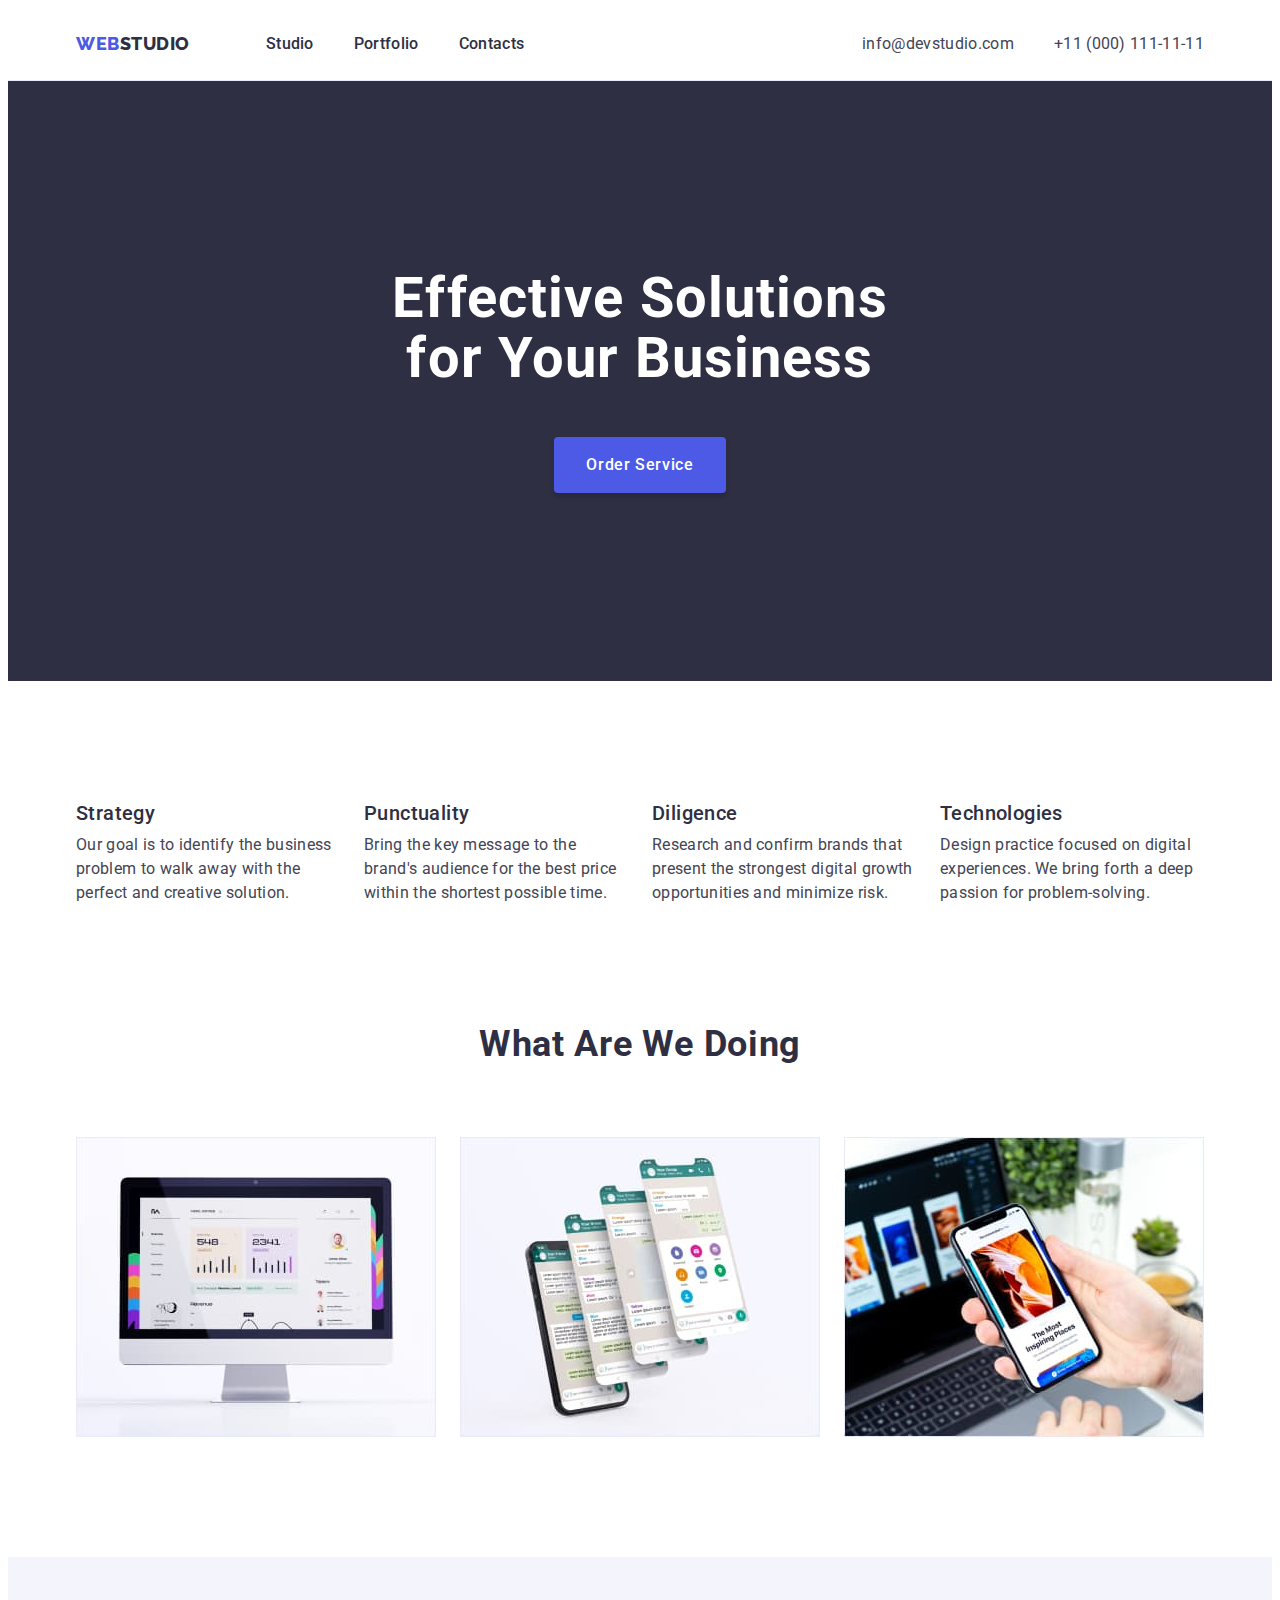
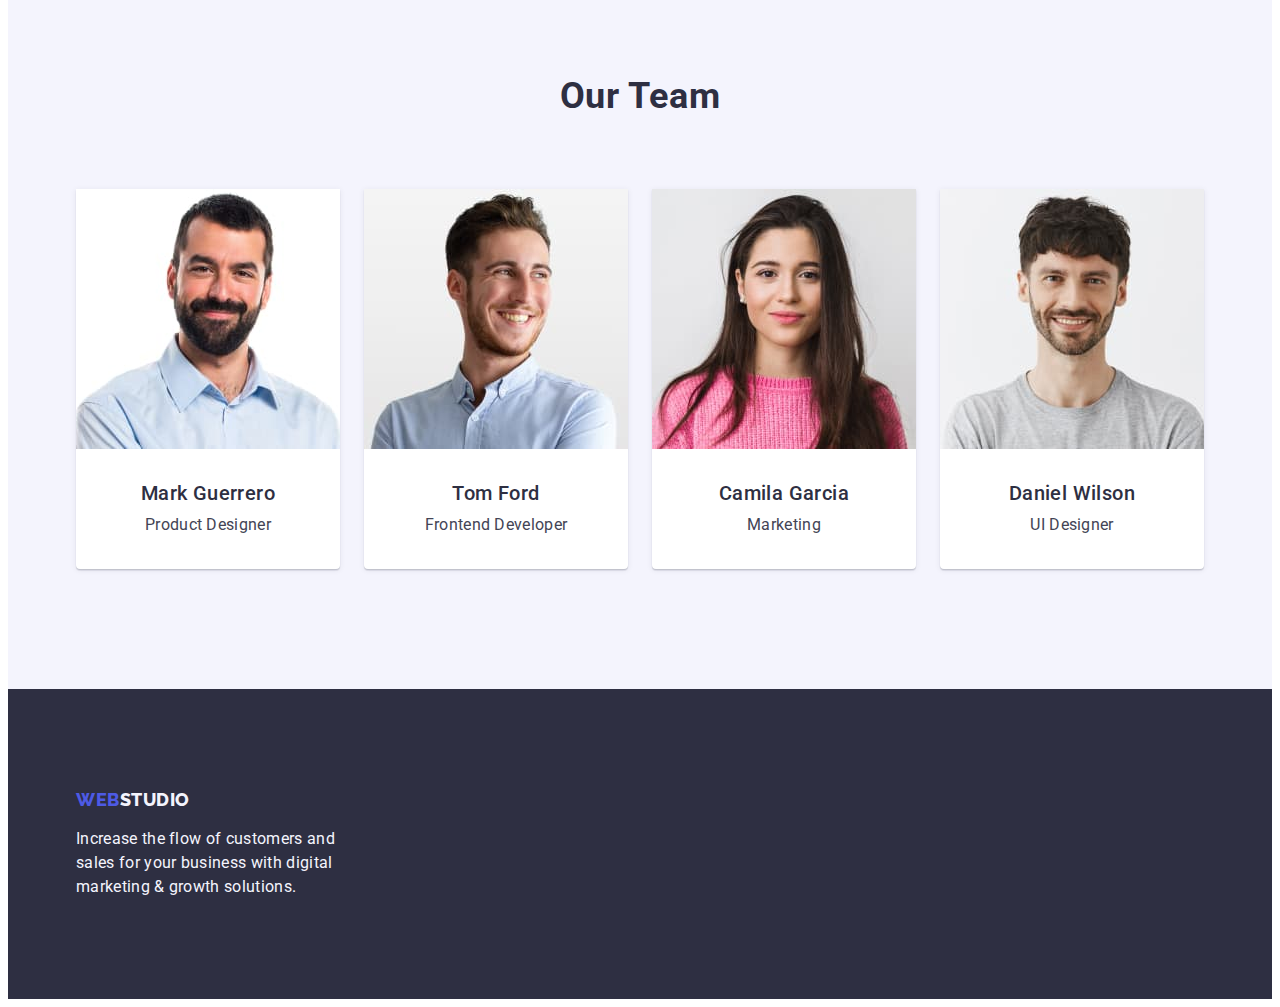
==== index.html @ bd39e2be "hw-03" ====
<!DOCTYPE html>
<html lang="en">
  <head>
    <meta charset="UTF-8" />
    <meta
      http-equiv="X-UA-Compatible"
      content="IE=edge"
    />
    <meta
      name="viewport"
      content="width=device-width, initial-scale=1.0"
    />

    <link
      rel="preconnect"
      href="https://fonts.googleapis.com"
    />
    <link
      rel="preconnect"
      href="https://fonts.gstatic.com"
      crossorigin
    />
    <link
      rel="stylesheet"
      href="https://cdnjs.cloudflare.com/ajax/libs/modern-normalize/1.1.0/modern-normalize.min.css"
      integrity="sha512-wpPYUAdjBVSE4KJnH1VR1HeZfpl1ub8YT/NKx4PuQ5NmX2tKuGu6U/JRp5y+Y8XG2tV+wKQpNHVUX03MfMFn9Q=="
      crossorigin="anonymous"
      referrerpolicy="no-referrer"
    />
    <link
      href="https://fonts.googleapis.com/css2?family=Raleway:wght@800&family=Roboto:wght@400;500;700;900&display=swap"
      rel="stylesheet"
    />
    <link
      rel="stylesheet"
      href="./css/styles.css"
    />
    <title>Document</title>
  </head>
  <body>
    <header class="header">
      <div class="container header-container">
        <nav class="header-nav">
          <a
            href="./index.html"
            class="logo-link link"
            >web<span class="logo-top">Studio</span></a
          >
          <ul class="header-list list">
            <li class="header-item">
              <a
                href="./index.html"
                class="header-link link"
                >Studio</a
              >
            </li>
            <li class="header-item">
              <a
                href="./portfolio.html"
                class="header-link link"
                >Portfolio</a
              >
            </li>
            <li class="header-item">
              <a
                href=""
                class="header-link link"
                >Contacts</a
              >
            </li>
          </ul>
        </nav>
        <address class="header-address">
          <ul class="address-list list">
            <li class="header-item">
              <a
                href="mailto:info@devstudio.com"
                class="header-adr link"
              >
                info@devstudio.com</a
              >
            </li>
            <li class="header-item">
              <a
                href="tel:+110001111111"
                class="header-adr link"
                >+11 (000) 111-11-11
              </a>
            </li>
          </ul>
        </address>
      </div>
    </header>
    <main>
      <section class="hero">
        <div class="container">
          <h1 class="hero-title">Effective Solutions for Your Business</h1>
          <button
            type="button"
            class="hero-btn"
          >
            Order Service
          </button>
        </div>
      </section>

      <section class="advantage section">
        <div class="container">
          <h2
            hidden
            class="advantage-title"
          >
            Advantages of the company
          </h2>
          <ul class="advantage-list list">
            <li class="advantage-item">
              <h3 class="advantage-title">Strategy</h3>
              <p class="advantage-text">
                Our goal is to identify the business problem to walk away with
                the perfect and creative solution.
              </p>
            </li>
            <li class="advantage-item">
              <h3 class="advantage-title">Punctuality</h3>
              <p class="advantage-text">
                Bring the key message to the brand's audience for the best price
                within the shortest possible time.
              </p>
            </li>
            <li class="advantage-item">
              <h3 class="advantage-title">Diligence</h3>
              <p class="advantage-text">
                Research and confirm brands that present the strongest digital
                growth opportunities and minimize risk.
              </p>
            </li>
            <li class="advantage-item">
              <h3 class="advantage-title">Technologies</h3>
              <p class="advantage-text">
                Design practice focused on digital experiences. We bring forth a
                deep passion for problem-solving.
              </p>
            </li>
          </ul>
        </div>
      </section>

      <section class="activity section">
        <div class="container">
          <h2 class="activity-title">What are we doing</h2>
          <ul class="activity-list list">
            <li class="activity-item">
              <img
                src="./images/grey_mac.jpg"
                alt="Computer program"
                width="360"
              />
            </li>
            <li class="activity-item">
              <img
                class="advantage-link"
                src="./images/smartphones.jpg"
                alt="Correspondence with developers on the phone"
                width="360"
              />
            </li>
            <li class="activity-item">
              <img
                src="./images/app.jpg"
                alt="Smartphone app"
                width="360"
              />
            </li>
          </ul>
        </div>
      </section>

      <section class="team section">
        <div class="container">
          <h2 class="team-title">Our Team</h2>
          <ul class="team-list list">
            <li class="team-item">
              <img
                src="./images/mark_photo.jpg"
                alt="Mark Guerrero "
                width="264"
              />
              <div class="team-text">
                <h3 class="member">Mark Guerrero</h3>
                <p class="position">Product Designer</p>
              </div>
            </li>
            <li class="team-item">
              <img
                src="./images/tom_photo.jpg"
                alt="Tom Ford "
                width="264"
              />
              <div class="team-text">
                <h3 class="member">Tom Ford</h3>
                <p class="position">Frontend Developer</p>
              </div>
            </li>
            <li class="team-item">
              <img
                src="./images/camila_photo.jpg"
                alt="Camila Garcia "
                width="264"
              />
              <div class="team-text">
                <h3 class="member">Camila Garcia</h3>
                <p class="position">Marketing</p>
              </div>
            </li>
            <li class="team-item">
              <img
                src="./images/daniel_photo.jpg"
                alt="Daniel Wilson "
                width="264"
              />
              <div class="team-text">
                <h3 class="member">Daniel Wilson</h3>
                <p class="position">UI Designer</p>
              </div>
            </li>
          </ul>
        </div>
      </section>
    </main>
    <footer class="footer">
      <div class="container">
        <a
          href="./index.html"
          class="footer-logo link"
          >web<span class="logo-down">Studio</span></a
        >
        <p class="footer-text">
          Increase the flow of customers and sales for your business with
          digital marketing & growth solutions.
        </p>
      </div>
    </footer>
  </body>
</html>
---- css/styles.css ----
html {
  box-sizing: border-box;
}
*,
*::before,
*::after {
  box-sizing: inherit;
}
h1,
h2,
h3,
h4,
h5,
h6,
p,
ul,
li {
  margin: 0;
  padding: 0;
}
img {
  display: block;
  max-width: 100%;
  height: auto;
}
:root {
  --primary-brand: #4d5ae5;
  --pressed-state: #404bbf;
  --dark: #2e2f42;
  --success: #31d0aa;
  --hero-background: rgba(46, 47, 66, 0.7);
  --text: #434455;
  --subtle-text: #8e8f99;
  --accent: #e7e9fc;
  --light: #f4f4fd;
  --modal-overlay: rgba(46, 47, 66, 0.4);
  --white-background: #ffffff;
  --modal-background: #fcfcfc;
}
body {
  color: var(--text);
  font-family: "Roboto", sans-serif;
  background: var(--white-background);
}
.container {
  width: 1158px;
  margin: 0 auto;
  padding-left: 15px;
  padding-right: 15px;
}
.section {
  padding-top: 120px;
  padding-bottom: 120px;
}
.list {
  list-style: none;
}
.link {
  text-decoration: none;
}
.header {
  border-bottom: 1px solid #e7e9fc;
}
.header-container {
  display: flex;
  align-items: center;
  justify-content: space-between;
}
.header-nav {
  display: flex;
  align-items: center;
}
.header-list {
  display: flex;
  gap: 40px;
}
.header-item {
}

.logo-top {
  color: var(--dark);
}
.logo-link {
  font-family: "Raleway", sans-serif;
  font-style: normal;
  font-weight: 800;
  font-size: 18px;
  line-height: 1.17;
  /* identical to box height, or 117% */

  display: flex;
  align-items: center;
  letter-spacing: 0.03em;
  text-transform: uppercase;

  /* NAVY BLUE */

  color: var(--primary-brand);
  margin-right: 76px;
  padding-top: 24px;
  padding-bottom: 24px;
}
.header-link {
  display: block;
  font-weight: 500;
  font-size: 16px;
  line-height: 1.5;
  /* identical to box height, or 150% */

  letter-spacing: 0.02em;

  /* NAVY BLUE */

  color: var(--dark);
  padding-top: 24px;
  padding-bottom: 24px;
}
.header-link:hover {
  color: var(--pressed-state);
}
.header-link:focus {
  color: var(--pressed-state);
}
.header-address {
  font-style: normal;
}
.header-adr {
  display: block;
  font-style: normal;
  font-weight: 400;
  font-size: 16px;
  line-height: 1.5;
  /* identical to box height, or 150% */

  letter-spacing: 0.02em;

  /* SLATE */

  color: var(--text);
  padding-top: 24px;
  padding-bottom: 24px;
}
.header-adr:focus {
  color: var(--pressed-state);
}
.header-adr:hover {
  color: var(--pressed-state);
}
.address-list {
  display: flex;
  gap: 40px;
}
.header-mail {
  font-style: normal;
  font-weight: 400;
  font-size: 16px;
  line-height: 1.5;
  /* identical to box height, or 150% */

  letter-spacing: 0.02em;

  /* SLATE */

  color: var(--text);
}
.header-num {
  font-style: normal;
  font-weight: 400;
  font-size: 16px;
  line-height: 1.5;
  /* identical to box height, or 150% */

  letter-spacing: 0.02em;

  /* SLATE */

  color: var(--text);
}
.footer {
  background: var(--dark);
  padding-top: 100px;
  padding-bottom: 100px;
}
.footer-logo {
  font-family: "Raleway", sans-serif;
  font-style: normal;
  font-weight: 800;
  font-size: 18px;
  line-height: 1.17;
  /* identical to box height, or 117% */

  letter-spacing: 0.03em;
  text-transform: uppercase;

  color: var(--primary-brand);
}
.logo-down {
  color: var(--light);
}
.footer-text {
  font-weight: 400;
  font-size: 16px;
  line-height: 1.5;
  /* or 150% */

  letter-spacing: 0.02em;

  /* CLOUD */

  color: var(--light);
  max-width: 264px;
  margin-top: 17.5px;
}
.hero {
  background: var(--dark);
  padding-top: 188px;
  padding-bottom: 188px;
}
.hero-title {
  font-weight: 700;
  font-size: 56px;
  line-height: 1.07;
  /* or 107% */

  text-align: center;
  letter-spacing: 0.02em;

  /* WHITE */

  color: var(--white-background);
  max-width: 496px;
  margin: 0 auto;
  margin-bottom: 48px;

}
.hero-btn {
  font-family: "Roboto", sans-serif;
  font-weight: 500;
  font-size: 16px;
  line-height: 1.5;
  /* identical to box height, or 150% */

  display: flex;
  align-items: center;
  letter-spacing: 0.04em;

  /* WHITE */

  color: var(--white-background);
  background: var(--primary-brand);
  cursor: pointer;
  border-radius: 4px;
  box-shadow: 0px 4px 4px rgba(0, 0, 0, 0.15);
  border: 0;
  min-width: 169px;
  text-align: center;
  padding: 16px 32px;
  margin: 0 auto;
}
.hero-btn:hover {
  background-color: var(--pressed-state);
}
.hero-btn:focus {
  background-color: var(--pressed-state);
}
.advantage {
  padding-bottom: 0;
}
.advantage-list {
  display: flex;
  flex-direction: row;
  gap: 24px;
}
.advantage-item {
  width: 264px;
}
.advantage-title {
  font-weight: 500;
  font-size: 20px;
  line-height: 1.2;
  /* identical to box height, or 120% */

  letter-spacing: 0.02em;

  color: var(--dark);
  margin-bottom: 8px;
}
.advantage-text {
  font-weight: 400;
  font-size: 16px;
  line-height: 1.5;
  /* or 150% */

  letter-spacing: 0.02em;

  /* SLATE */

  color: var(--text);
}
.activity {
}
.activity-title {
  font-weight: 700;
  font-size: 36px;
  line-height: 1.11;
  /* identical to box height, or 111% */

  text-align: center;
  letter-spacing: 0.02em;
  text-transform: capitalize;
  color: var(--dark);
  margin-bottom: 72px;
}
.activity-list {
  display: flex;
  flex-direction: row;
  justify-content: space-evenly;
  gap: 24px;
}
.activity-item {
}
.team {
  background-color: var(--light);
}
.team-title {
  font-weight: 700;
  font-size: 36px;
  line-height: 1.11;
  /* identical to box height, or 111% */

  text-align: center;
  letter-spacing: 0.02em;
  text-transform: capitalize;
  color: var(--dark);
  margin-bottom: 72px;
}
.team-list {
  display: flex;
  flex-direction: row;
  gap: 24px;
  justify-content: space-evenly;
}
.team-item {
  background-color: var(--white-background);
  box-shadow: 0px 1px 6px rgba(46, 47, 66, 0.08),
    0px 1px 1px rgba(46, 47, 66, 0.16), 0px 2px 1px rgba(46, 47, 66, 0.08);
  border-radius: 0px 0px 4px 4px;
}
.team-text {
  padding-top: 32px;
  padding-bottom: 32px;
}
.member {
  font-weight: 500;
  font-size: 20px;
  line-height: 1.2;
  /* identical to box height, or 120% */

  text-align: center;
  letter-spacing: 0.02em;

  /* NAVY BLUE */

  color: var(--dark);
  margin-bottom: 8px;
}
.position {
  font-weight: 400;
  font-size: 16px;
  line-height: 1.5;
  /* identical to box height, or 150% */

  text-align: center;
  letter-spacing: 0.02em;

  /* SLATE */

  color: var(--text);
}
.examples {
  padding-top: 96px;
}
.examples-list {
  display: flex;
  flex-direction: row;
  justify-content: center;
  gap: 24px;
  margin-bottom: 72px;
}
.example-item {
}
.examples-btn {
  border-radius: 4px;
  border: 1px solid #e7e9fc;
  text-align: center;
  padding: 12px 24px;
  font-family: "Roboto", sans-serif;
  font-weight: 500;
  font-size: 16px;
  line-height: 1.5;
  /* identical to box height, or 150% */

  display: flex;
  align-items: center;
  text-align: center;
  letter-spacing: 0.04em;

  /* IRIS */

  color: var(--primary-brand);
  background: var(--light);
  cursor: pointer;
  text-align: center;
  padding: 12px 24px;
}
.examples-btn:hover {
  background: var(--pressed-state);
  color: var(--white-background);
  border: 1px solid transparent;
}
.examples-btn:focus {
  background: var(--pressed-state);
  color: var(--white-background);
  border: 1px solid transparent;
}
.example-linklist {
  display: flex;
  flex-wrap: wrap;
  gap: 48px 24px;
}
.linklist-item {
  width: calc((100% - 48px) / 3);
}
.linklist-item:nth-child(3n) {
  margin-right: 0;
}

.linklist-item:nth-last-child(-n + 3) {
  margin-bottom: 0;
}
.linklist-link {
}
.linklist-card {
  padding-top: 32px;
  padding-bottom: 32px;
  padding-left: 16px;
  border: 1px solid #e7e9fc;
  border-top: none;
}
.linklist-title {
  font-weight: 500;
  font-size: 20px;
  line-height: 1.2;
  /* identical to box height, or 120% */

  letter-spacing: 0.02em;

  /* NAVY BLUE */

  color: var(--dark);
  margin-bottom: 8px;
}
.linklist-text {
  font-weight: 400;
  font-size: 16px;
  line-height: 1.5;
  /* identical to box height, or 150% */

  letter-spacing: 0.02em;

  /* SLATE */

  color: var(--text);
}
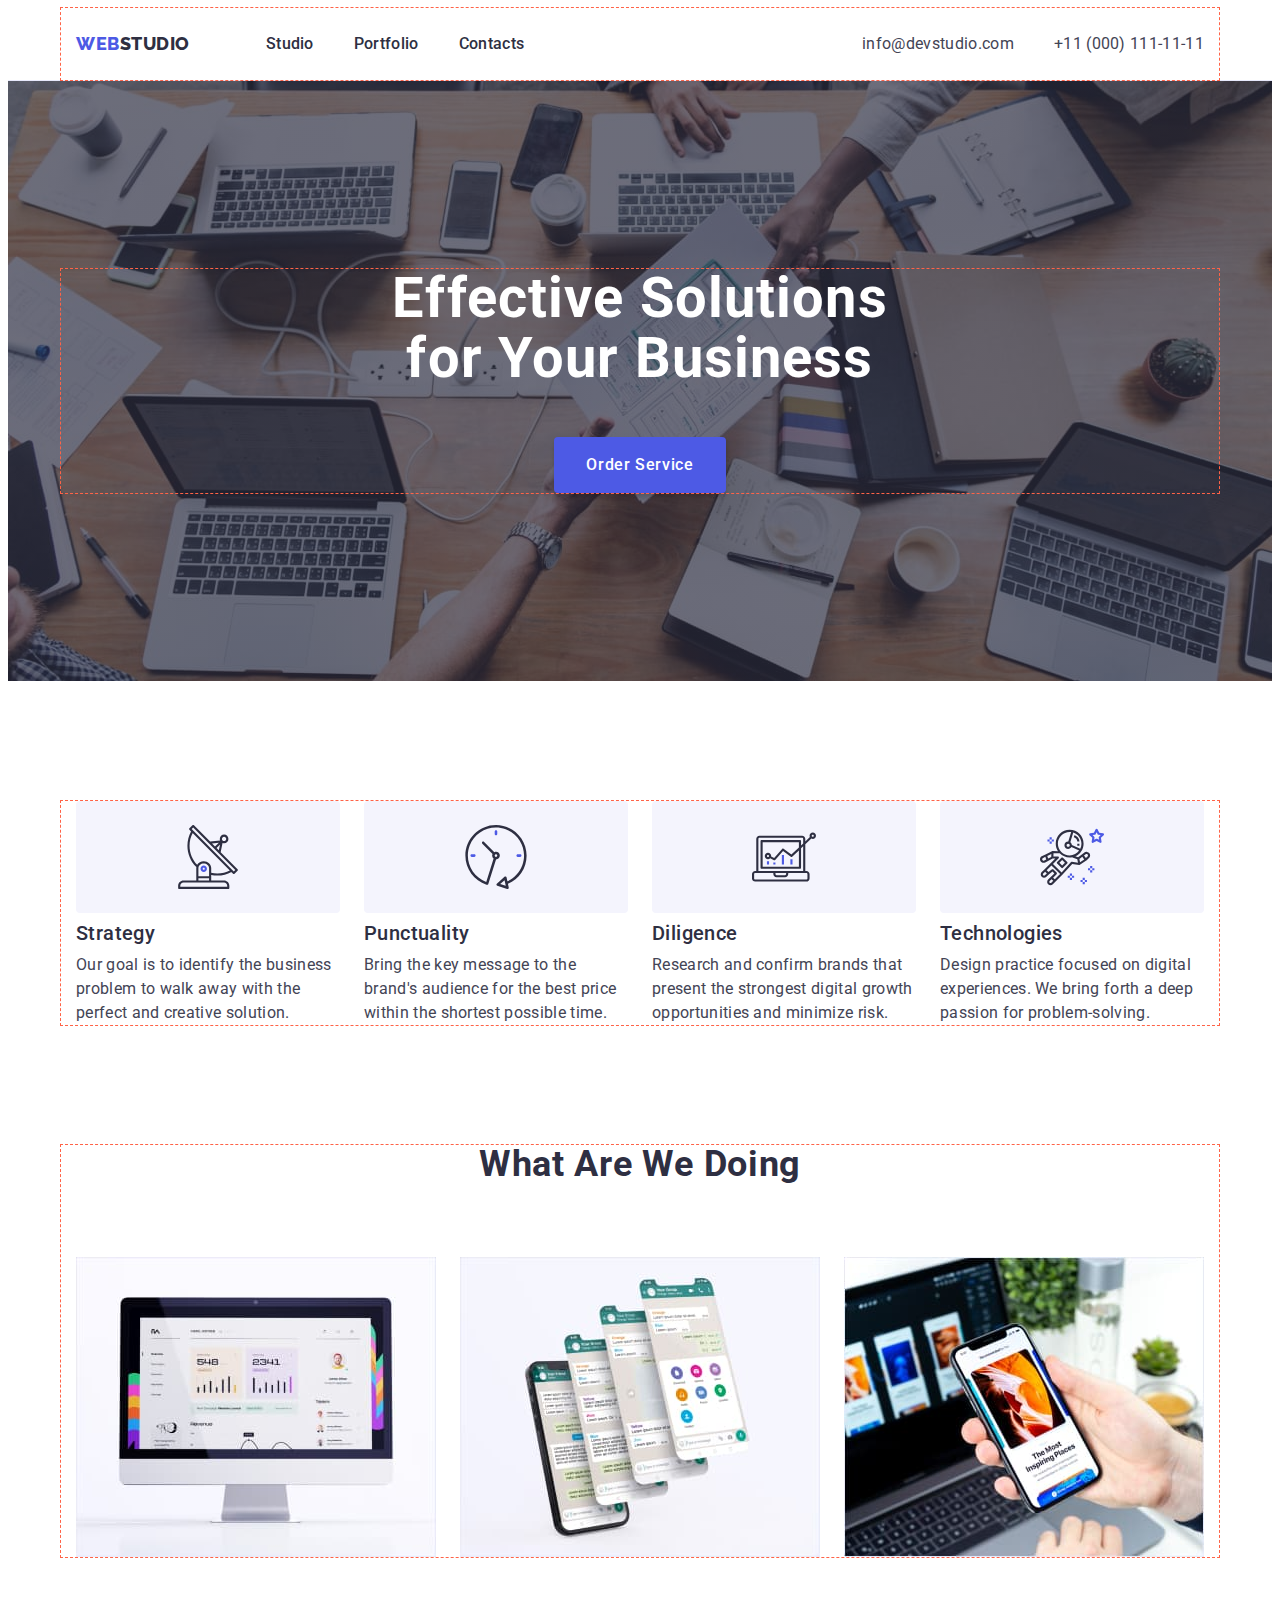
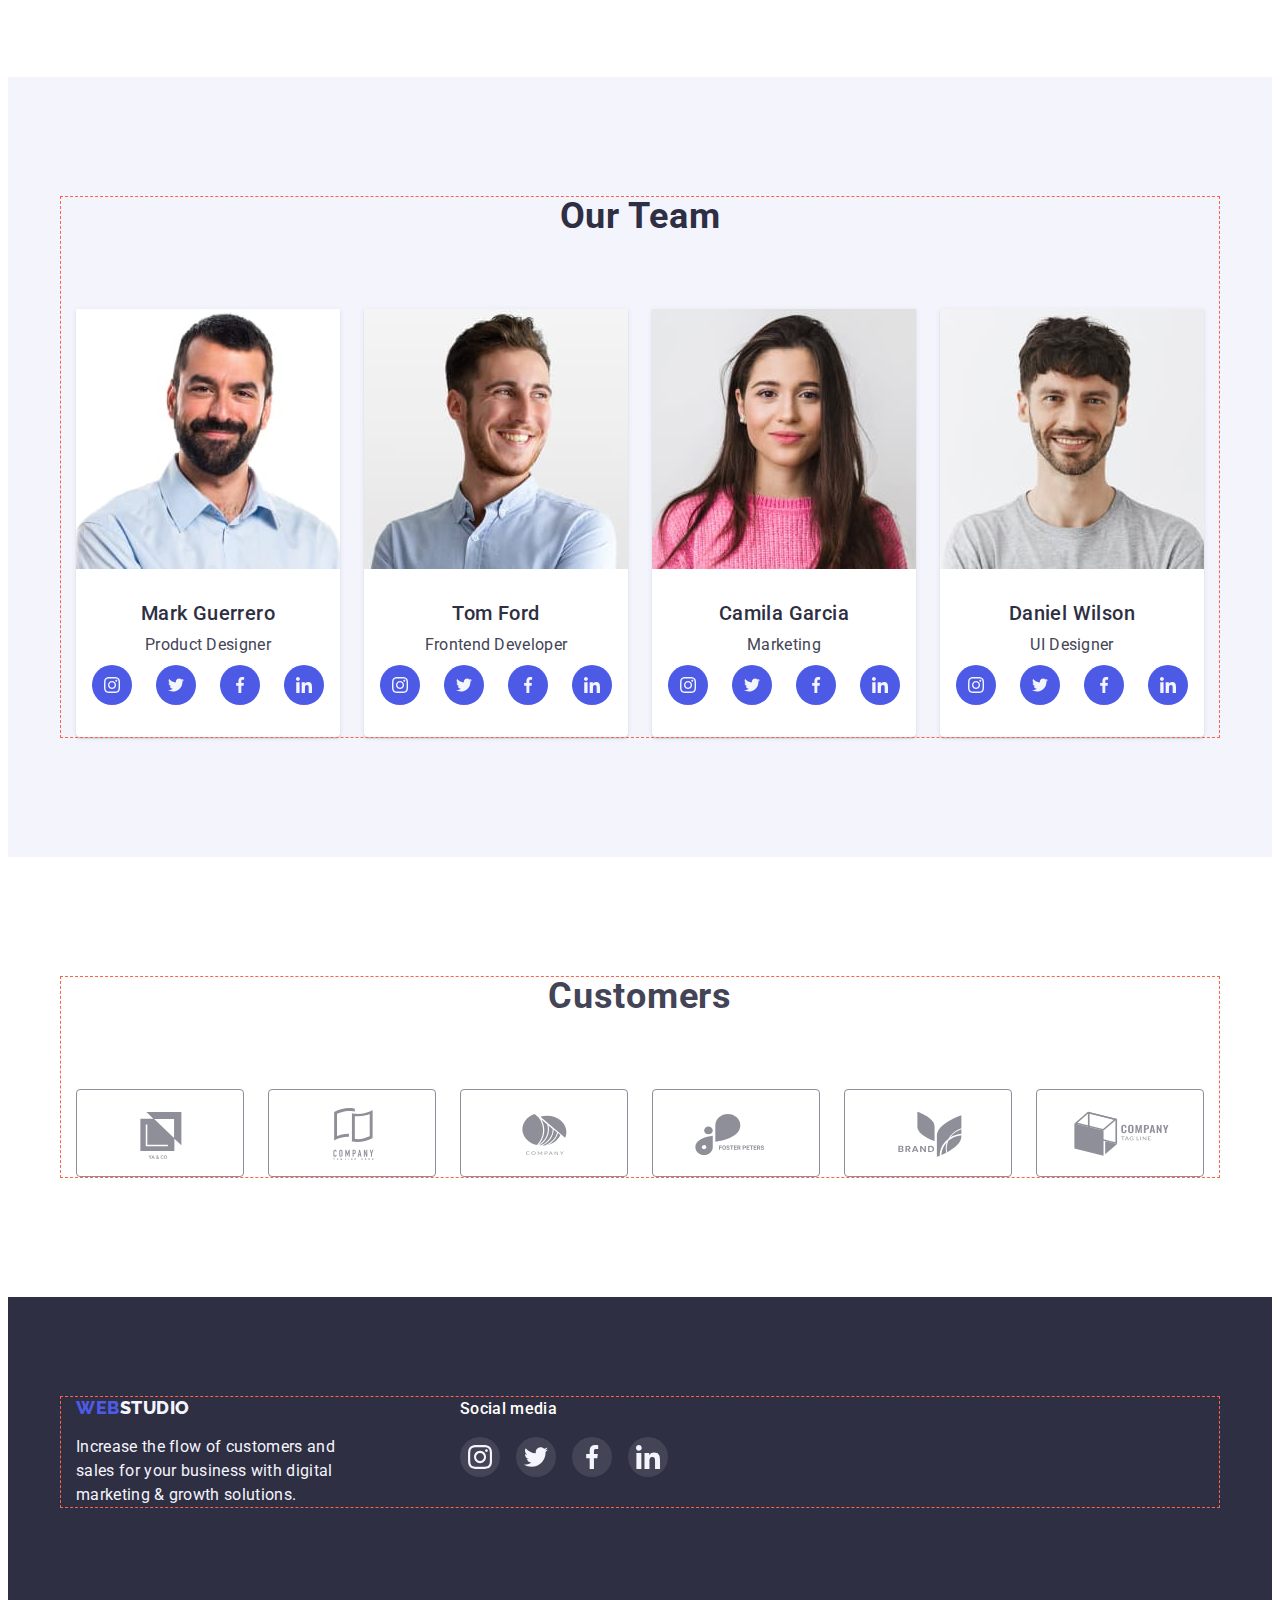
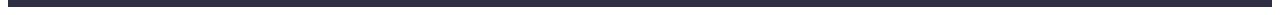
==== commit fade3b0d: "hw_04" ====
--- a/index.html
+++ b/index.html
@@ -114,6 +114,11 @@
           </h2>
           <ul class="advantage-list list">
             <li class="advantage-item">
+              <div class="advantage-iconbox">
+                <svg class="advantage-icons">
+                  <use href="./images/symbol-defs.svg#icon-antenna"></use>
+                </svg>
+              </div>
               <h3 class="advantage-title">Strategy</h3>
               <p class="advantage-text">
                 Our goal is to identify the business problem to walk away with
@@ -121,6 +126,9 @@
               </p>
             </li>
             <li class="advantage-item">
+              <div class="advantage-iconbox">
+                <svg class="advantage-icons"><use href="./images/symbol-defs.svg#icon-clock"></use></svg>
+              </div>
               <h3 class="advantage-title">Punctuality</h3>
               <p class="advantage-text">
                 Bring the key message to the brand's audience for the best price
@@ -128,6 +136,9 @@
               </p>
             </li>
             <li class="advantage-item">
+              <div class="advantage-iconbox">
+                <svg class="advantage-icons"><use href="./images/symbol-defs.svg#icon-diagram"></use></svg>
+              </div>
               <h3 class="advantage-title">Diligence</h3>
               <p class="advantage-text">
                 Research and confirm brands that present the strongest digital
@@ -135,6 +146,9 @@
               </p>
             </li>
             <li class="advantage-item">
+              <div class="advantage-iconbox">
+                <svg class="advantage-icons"><use href="./images/symbol-defs.svg#icon-astronaut" ></use></svg>
+              </div>
               <h3 class="advantage-title">Technologies</h3>
               <p class="advantage-text">
                 Design practice focused on digital experiences. We bring forth a
@@ -188,6 +202,48 @@
               <div class="team-text">
                 <h3 class="member">Mark Guerrero</h3>
                 <p class="position">Product Designer</p>
+                <ul class="team-social-list list">
+                  <li>
+                    <a
+                      href=""
+                      class="social-link link"
+                    >
+                      <svg class="social-icons">
+                        <use href="./images/symbol-defs.svg#icon-instagram"></use>
+                      </svg>
+                    </a>
+                  </li>
+                  <li>
+                    <a
+                      href=""
+                      class="social-link link"
+                    >
+                      <svg class="social-icons">
+                        <use href="./images/symbol-defs.svg#icon-twitter"></use>
+                      </svg>
+                    </a>
+                  </li>
+                  <li>
+                    <a
+                      href=""
+                      class="social-link link"
+                    >
+                      <svg class="social-icons">
+                        <use href="./images/symbol-defs.svg#icon-facebook"></use>
+                      </svg>
+                    </a>
+                  </li>
+                  <li>
+                    <a
+                      href=""
+                      class="social-link link"
+                    >
+                      <svg class="social-icons">
+                        <use href="./images/symbol-defs.svg#icon-linkedin"  "></use>
+                      </svg>
+                    </a>
+                  </li>
+                </ul>
               </div>
             </li>
             <li class="team-item">
@@ -199,6 +255,48 @@
               <div class="team-text">
                 <h3 class="member">Tom Ford</h3>
                 <p class="position">Frontend Developer</p>
+                <ul class="team-social-list list">
+                  <li>
+                    <a
+                      href=""
+                      class="social-link link"
+                    >
+                      <svg class="social-icons">
+                        <use href="./images/symbol-defs.svg#icon-instagram"></use>
+                      </svg>
+                    </a>
+                  </li>
+                  <li>
+                    <a
+                      href=""
+                      class="social-link link"
+                    >
+                      <svg class="social-icons">
+                        <use href="./images/symbol-defs.svg#icon-twitter"></use>
+                      </svg>
+                    </a>
+                  </li>
+                  <li>
+                    <a
+                      href=""
+                      class="social-link link"
+                    >
+                      <svg class="social-icons">
+                        <use href="./images/symbol-defs.svg#icon-facebook"></use>
+                      </svg>
+                    </a>
+                  </li>
+                  <li>
+                    <a
+                      href=""
+                      class="social-link link"
+                    >
+                      <svg class="social-icons">
+                        <use href="./images/symbol-defs.svg#icon-linkedin"  "></use>
+                      </svg>
+                    </a>
+                  </li>
+                </ul>
               </div>
             </li>
             <li class="team-item">
@@ -210,6 +308,48 @@
               <div class="team-text">
                 <h3 class="member">Camila Garcia</h3>
                 <p class="position">Marketing</p>
+                <ul class="team-social-list list">
+                  <li>
+                    <a
+                      href=""
+                      class="social-link link"
+                    >
+                      <svg class="social-icons">
+                        <use href="./images/symbol-defs.svg#icon-instagram"></use>
+                      </svg>
+                    </a>
+                  </li>
+                  <li>
+                    <a
+                      href=""
+                      class="social-link link"
+                    >
+                      <svg class="social-icons">
+                        <use href="./images/symbol-defs.svg#icon-twitter"></use>
+                      </svg>
+                    </a>
+                  </li>
+                  <li>
+                    <a
+                      href=""
+                      class="social-link link"
+                    >
+                      <svg class="social-icons">
+                        <use href="./images/symbol-defs.svg#icon-facebook"></use>
+                      </svg>
+                    </a>
+                  </li>
+                  <li>
+                    <a
+                      href=""
+                      class="social-link link"
+                    >
+                      <svg class="social-icons">
+                        <use href="./images/symbol-defs.svg#icon-linkedin"  "></use>
+                      </svg>
+                    </a>
+                  </li>
+                </ul>
               </div>
             </li>
             <li class="team-item">
@@ -221,23 +361,179 @@
               <div class="team-text">
                 <h3 class="member">Daniel Wilson</h3>
                 <p class="position">UI Designer</p>
-              </div>
+                <ul class="team-social-list list">
+                  <li>
+                    <a
+                      href=""
+                      class="social-link link"
+                    >
+                      <svg class="social-icons">
+                        <use href="./images/symbol-defs.svg#icon-instagram"></use>
+                      </svg>
+                    </a>
+                  </li>
+                  <li>
+                    <a
+                      href=""
+                      class="social-link link"
+                    >
+                      <svg class="social-icons">
+                        <use href="./images/symbol-defs.svg#icon-twitter"></use>
+                      </svg>
+                    </a>
+                  </li>
+                  <li>
+                    <a
+                      href=""
+                      class="social-link link"
+                    >
+                      <svg class="social-icons">
+                        <use href="./images/symbol-defs.svg#icon-facebook"></use>
+                      </svg>
+                    </a>
+                  </li>
+                  <li>
+                    <a
+                      href=""
+                      class="social-link link"
+                    >
+                      <svg class="social-icons">
+                        <use href="./images/symbol-defs.svg#icon-linkedin"  "></use>
+                      </svg>
+                    </a>
+                  </li>
+                </ul>
+              </div>
+            </li>
+          </ul>
+        </div>
+      </section>
+      <section class="customers section">
+        <div class="container">
+          <h2 class="customers-title">Customers</h2>
+          <ul class="customers-list list">
+            <li class="customers-item">
+              <a
+                href=""
+                class="customers-link link"
+              >
+                <svg class="customers-icons">
+                  <use href="./images/symbol-defs.svg#icon-logo1"></use>
+                </svg>
+              </a>
+            </li>
+            <li class="customers-item">
+              <a
+                href=""
+                class="customers-link link"
+              >
+                <svg class="customers-icons">
+                  <use href="./images/symbol-defs.svg#icon-logo2"></use>
+                </svg>
+              </a>
+            </li>
+            <li class="customers-item">
+              <a
+                href=""
+                class="customers-link link"
+              >
+                <svg class="customers-icons">
+                  <use href="./images/symbol-defs.svg#icon-logo3"></use>
+                </svg>
+              </a>
+            </li>
+            <li class="customers-item">
+              <a
+                href=""
+                class="customers-link link"
+              >
+                <svg class="customers-icons">
+                  <use href="./images/symbol-defs.svg#icon-logo4"></use>
+                </svg>
+              </a>
+            </li>
+            <li class="customers-item">
+              <a
+                href=""
+                class="customers-link link"
+              >
+                <svg class="customers-icons">
+                  <use href="./images/symbol-defs.svg#icon-logo5"></use>
+                </svg>
+              </a>
+            </li>
+            <li class="customers-item">
+              <a
+                href=""
+                class="customers-link link"
+              >
+                <svg class="customers-icons">
+                  <use href="./images/symbol-defs.svg#icon-logo6"></use>
+                </svg>
+              </a>
             </li>
           </ul>
         </div>
       </section>
     </main>
     <footer class="footer">
-      <div class="container">
-        <a
-          href="./index.html"
-          class="footer-logo link"
-          >web<span class="logo-down">Studio</span></a
-        >
-        <p class="footer-text">
-          Increase the flow of customers and sales for your business with
-          digital marketing & growth solutions.
-        </p>
+      <div class="footer-container container">
+        <div class="footer-logo-text">
+          <a
+            href="./index.html"
+            class="footer-logo link"
+            >web<span class="logo-down">Studio</span></a
+          >
+          <p class="footer-text">
+            Increase the flow of customers and sales for your business with
+            digital marketing & growth solutions.
+          </p>
+        </div>
+        <div class="footer-social">
+          <h3 class="footer-title">Social media</h3>
+          <ul class="footer-list list">
+            <li>
+              <a
+                href=""
+                class="footer-link link"
+              >
+                <svg class="footer-icon">
+                  <use href="./images/symbol-defs.svg#icon-instagram"></use>
+                </svg>
+              </a>
+            </li>
+            <li>
+              <a
+                href=""
+                class="footer-link link"
+              >
+                <svg class="footer-icon">
+                  <use href="./images/symbol-defs.svg#icon-twitter"></use>
+                </svg>
+              </a>
+            </li>
+            <li>
+              <a
+                href=""
+                class="footer-link link"
+              >
+                <svg class="footer-icon">
+                  <use href="./images/symbol-defs.svg#icon-facebook"></use>
+                </svg>
+              </a>
+            </li>
+            <li>
+              <a
+                href=""
+                class="footer-link link"
+              >
+                <svg class="footer-icon">
+                  <use href="./images/symbol-defs.svg#icon-linkedin"></use>
+                </svg>
+              </a>
+            </li>
+          </ul>
+        </div>
       </div>
     </footer>
   </body>
--- a/css/styles.css
+++ b/css/styles.css
@@ -47,6 +47,7 @@
   margin: 0 auto;
   padding-left: 15px;
   padding-right: 15px;
+  outline: 1px dashed tomato;
 }
 .section {
   padding-top: 120px;
@@ -181,6 +182,10 @@
   padding-top: 100px;
   padding-bottom: 100px;
 }
+.footer-container {
+  display: flex;
+  gap: 120px;
+}
 .footer-logo {
   font-family: "Raleway", sans-serif;
   font-style: normal;
@@ -211,10 +216,52 @@
   max-width: 264px;
   margin-top: 17.5px;
 }
+.footer-title {
+  font-weight: 500;
+  font-size: 16px;
+  line-height: 1.5;
+  /* identical to box height, or 150% */
+
+  letter-spacing: 0.02em;
+  color: var(--white-background);
+  margin-bottom: 16px;
+}
+.footer-list {
+  display: flex;
+  gap: 16px;
+}
+.footer-link {
+  display: flex;
+  justify-content: center;
+  align-items: center;
+  width: 40px;
+  height: 40px;
+  padding: 8px;
+  border-radius: 50%;
+  background-color: rgba(255, 255, 255, 0.1);
+}
+.footer-link:focus, .footer-link:hover{
+  background-color: var(--success);
+}
+.footer-icon{
+  fill:var(--light);
+  width:24px;
+  height: 24px;
+}
 .hero {
-  background: var(--dark);
   padding-top: 188px;
   padding-bottom: 188px;
+  max-width: 1440px;
+  height: 600px;
+  margin: 0 auto;
+  background: var(--hero-background);
+  background-image: linear-gradient(
+      to right,
+      rgba(46, 47, 66, 0.7),
+      rgba(46, 47, 66, 0.7)
+    ),
+    url(../images/people-office.jpg);
+  background-position: center;
 }
 .hero-title {
   font-weight: 700;
@@ -231,7 +278,6 @@
   max-width: 496px;
   margin: 0 auto;
   margin-bottom: 48px;
-
 }
 .hero-btn {
   font-family: "Roboto", sans-serif;
@@ -274,6 +320,19 @@
 .advantage-item {
   width: 264px;
 }
+.advantage-iconbox{
+  background-color: var(--light);
+    border-radius: 4px;
+    height: 112px;
+    display: flex;
+    justify-content: center;
+    align-items: center;
+    margin-bottom: 8px;
+}
+.advantage-icons {
+  width: 64px;
+  height: 64px;
+}
 .advantage-title {
   font-weight: 500;
   font-size: 20px;
@@ -341,14 +400,14 @@
   justify-content: space-evenly;
 }
 .team-item {
+  width: 264px;
   background-color: var(--white-background);
   box-shadow: 0px 1px 6px rgba(46, 47, 66, 0.08),
     0px 1px 1px rgba(46, 47, 66, 0.16), 0px 2px 1px rgba(46, 47, 66, 0.08);
   border-radius: 0px 0px 4px 4px;
 }
 .team-text {
-  padding-top: 32px;
-  padding-bottom: 32px;
+  padding: 32px 16px;
 }
 .member {
   font-weight: 500;
@@ -377,6 +436,71 @@
 
   color: var(--text);
 }
+.team-social-list {
+  display: flex;
+  gap: 24px;
+  margin-top: 8px;
+}
+.social-link {
+  display: flex;
+  justify-content: center;
+  align-items: center;
+  width: 40px;
+  height: 40px;
+  border-radius: 50%;
+  background-color: var(--primary-brand);
+}
+.social-icons{
+  width: 16px;
+  height: 16px;
+  fill:  var(--light);
+}
+.social-link:focus, .social-link:hover{
+  background-color: var(--pressed-state);
+}
+.customers {
+}
+.customers-title {
+  font-family: "Roboto";
+  font-style: normal;
+  font-weight: 700;
+  font-size: 36px;
+  line-height: 1.11;
+  /* identical to box height, or 111% */
+  letter-spacing: 0.02em;
+  text-transform: capitalize;
+  text-align: center;
+  margin-bottom: 72px;
+}
+.customers-list {
+  display: flex;
+  flex-direction: row;
+  gap: 24px;
+  justify-content: space-evenly;
+}
+.customers-item {
+}
+.customers-link {
+  display: block;
+  display: flex;
+  justify-content: center;
+  align-items: center;
+  width: 168px;
+  height: 88px;
+  border: 1px solid #8e8f99;
+  border-radius: 4px;
+}
+.customers-icons {
+  width:104px;
+  height: 56px;
+  fill: var(--subtle-text);
+}
+.customers-link:focus, .customers-link:hover {
+    border-color: var(--pressed-state);
+}
+.customers-link:focus>.customers-icons, .customers-link:hover>.customers-icons {
+    fill: var(--pressed-state);
+}
 .examples {
   padding-top: 96px;
 }
@@ -417,11 +541,13 @@
   background: var(--pressed-state);
   color: var(--white-background);
   border: 1px solid transparent;
+  box-shadow: 0px 3px 1px rgba(0, 0, 0, 0.1), 0px 2px 1px rgba(0, 0, 0, 0.08), 0px 2px 2px rgba(0, 0, 0, 0.12);
 }
 .examples-btn:focus {
   background: var(--pressed-state);
   color: var(--white-background);
   border: 1px solid transparent;
+  box-shadow: 0px 3px 1px rgba(0, 0, 0, 0.1), 0px 2px 1px rgba(0, 0, 0, 0.08), 0px 2px 2px rgba(0, 0, 0, 0.12);
 }
 .example-linklist {
   display: flex;
@@ -438,7 +564,11 @@
 .linklist-item:nth-last-child(-n + 3) {
   margin-bottom: 0;
 }
-.linklist-link {
+.linklist-link{
+  display: block;
+}
+.linklist-link:hover {
+  box-shadow: 0px 1px 6px rgba(46, 47, 66, 0.08), 0px 1px 1px rgba(46, 47, 66, 0.16), 0px 2px 1px rgba(46, 47, 66, 0.08);
 }
 .linklist-card {
   padding-top: 32px;
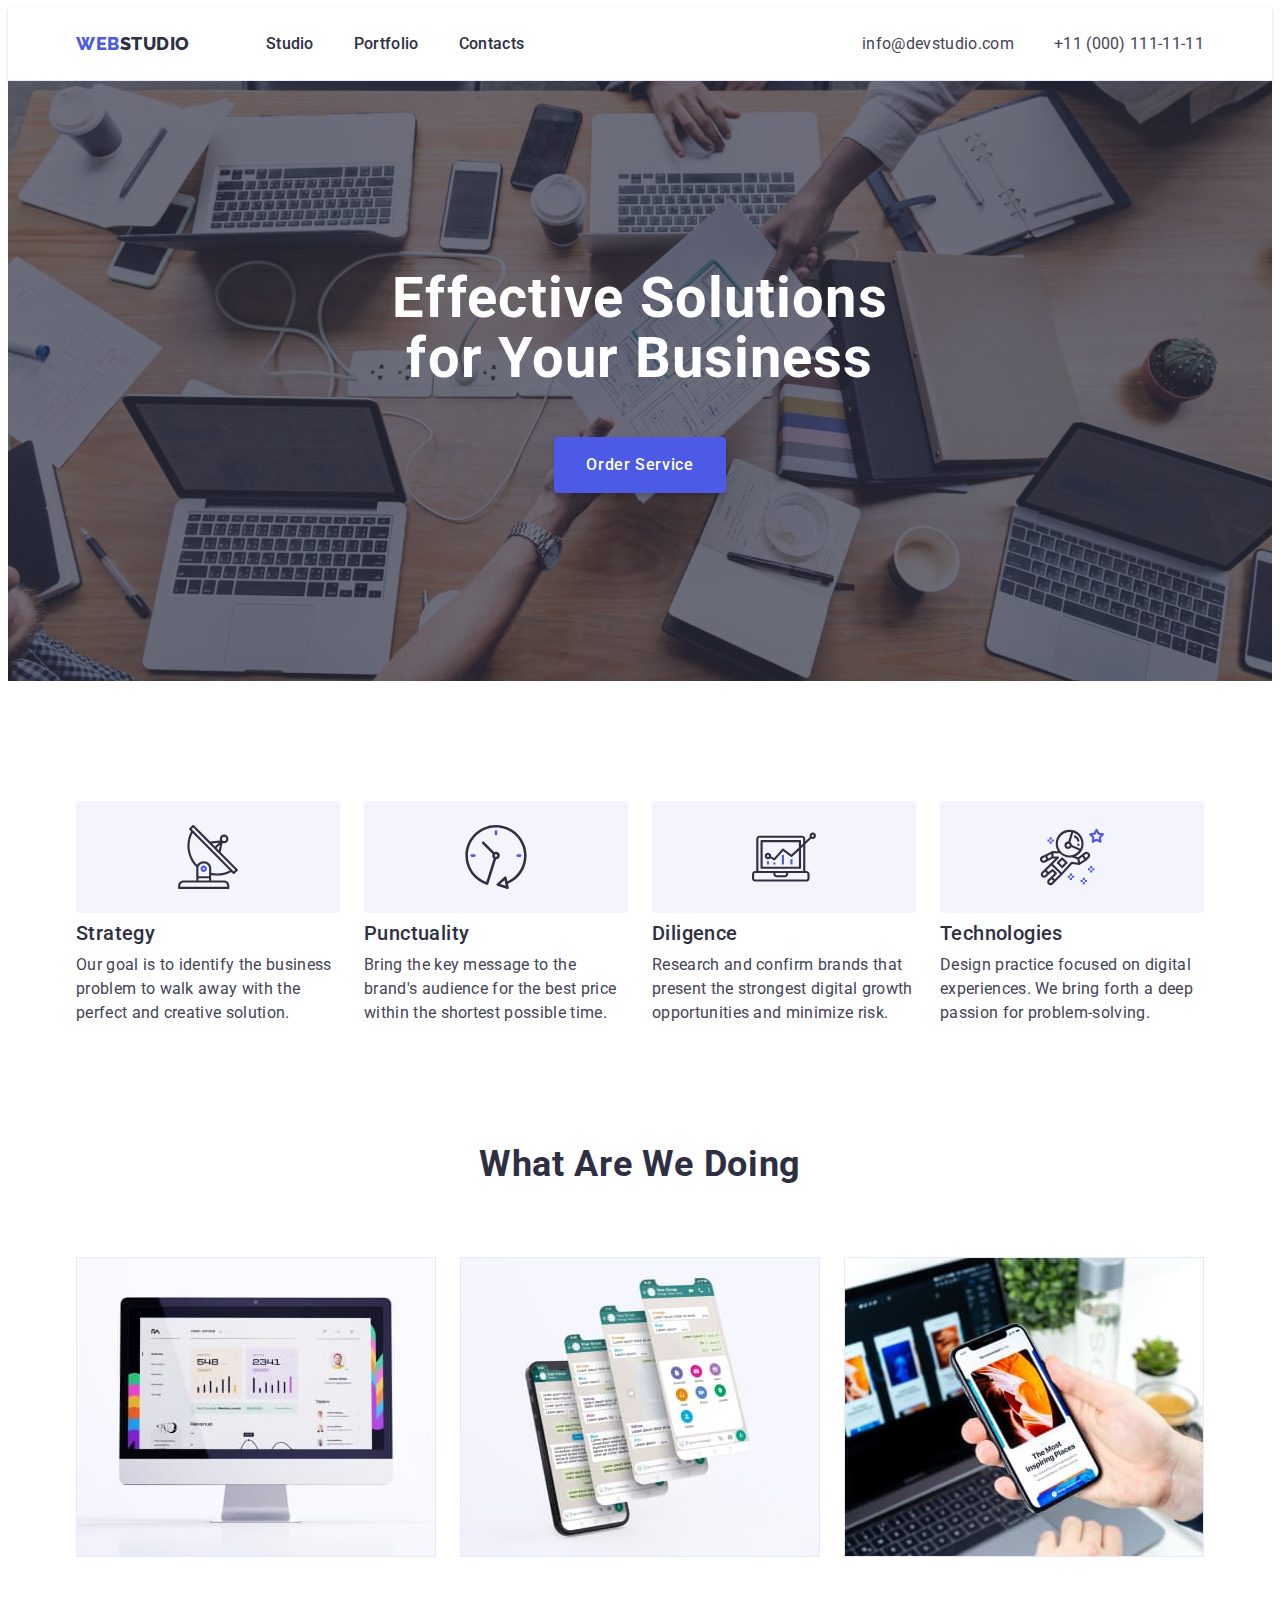
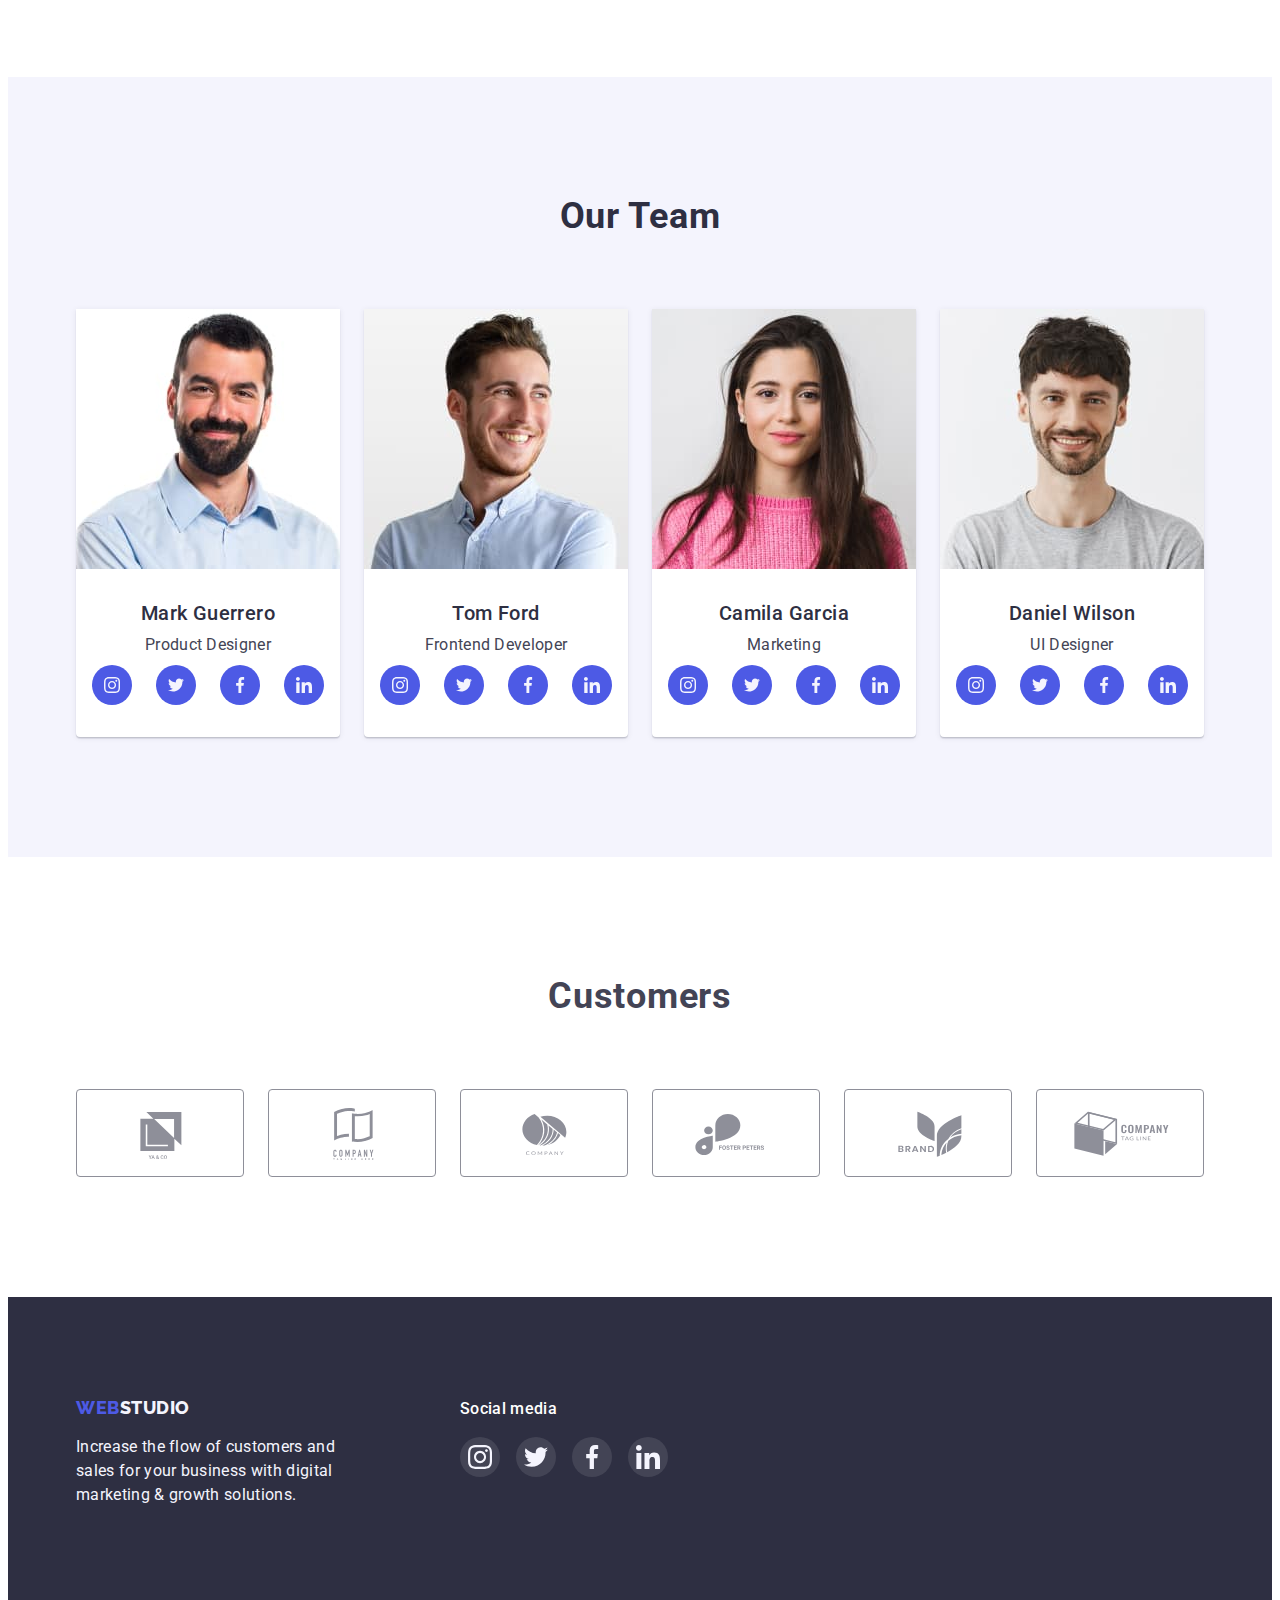
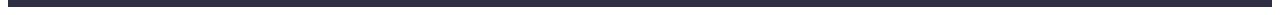
==== commit 635bc205: "last_change" ====
--- a/index.html
+++ b/index.html
@@ -116,7 +116,7 @@
             <li class="advantage-item">
               <div class="advantage-iconbox">
                 <svg class="advantage-icons">
-                  <use href="./images/symbol-defs.svg#icon-antenna"></use>
+                  <use href="./images/icons.svg#icon-antenna"></use>
                 </svg>
               </div>
               <h3 class="advantage-title">Strategy</h3>
@@ -127,7 +127,7 @@
             </li>
             <li class="advantage-item">
               <div class="advantage-iconbox">
-                <svg class="advantage-icons"><use href="./images/symbol-defs.svg#icon-clock"></use></svg>
+                <svg class="advantage-icons"><use href="./images/icons.svg#icon-clock"></use></svg>
               </div>
               <h3 class="advantage-title">Punctuality</h3>
               <p class="advantage-text">
@@ -137,7 +137,7 @@
             </li>
             <li class="advantage-item">
               <div class="advantage-iconbox">
-                <svg class="advantage-icons"><use href="./images/symbol-defs.svg#icon-diagram"></use></svg>
+                <svg class="advantage-icons"><use href="./images/icons.svg#icon-diagram"></use></svg>
               </div>
               <h3 class="advantage-title">Diligence</h3>
               <p class="advantage-text">
@@ -147,7 +147,7 @@
             </li>
             <li class="advantage-item">
               <div class="advantage-iconbox">
-                <svg class="advantage-icons"><use href="./images/symbol-defs.svg#icon-astronaut" ></use></svg>
+                <svg class="advantage-icons"><use href="./images/icons.svg#icon-astronaut" ></use></svg>
               </div>
               <h3 class="advantage-title">Technologies</h3>
               <p class="advantage-text">
@@ -209,37 +209,37 @@
                       class="social-link link"
                     >
                       <svg class="social-icons">
-                        <use href="./images/symbol-defs.svg#icon-instagram"></use>
-                      </svg>
-                    </a>
-                  </li>
-                  <li>
-                    <a
-                      href=""
-                      class="social-link link"
-                    >
-                      <svg class="social-icons">
-                        <use href="./images/symbol-defs.svg#icon-twitter"></use>
-                      </svg>
-                    </a>
-                  </li>
-                  <li>
-                    <a
-                      href=""
-                      class="social-link link"
-                    >
-                      <svg class="social-icons">
-                        <use href="./images/symbol-defs.svg#icon-facebook"></use>
-                      </svg>
-                    </a>
-                  </li>
-                  <li>
-                    <a
-                      href=""
-                      class="social-link link"
-                    >
-                      <svg class="social-icons">
-                        <use href="./images/symbol-defs.svg#icon-linkedin"  "></use>
+                        <use href="./images/icons.svg#icon-instagram"></use>
+                      </svg>
+                    </a>
+                  </li>
+                  <li>
+                    <a
+                      href=""
+                      class="social-link link"
+                    >
+                      <svg class="social-icons">
+                        <use href="./images/icons.svg#icon-twitter"></use>
+                      </svg>
+                    </a>
+                  </li>
+                  <li>
+                    <a
+                      href=""
+                      class="social-link link"
+                    >
+                      <svg class="social-icons">
+                        <use href="./images/icons.svg#icon-facebook"></use>
+                      </svg>
+                    </a>
+                  </li>
+                  <li>
+                    <a
+                      href=""
+                      class="social-link link"
+                    >
+                      <svg class="social-icons">
+                        <use href="./images/icons.svg#icon-linkedin"  "></use>
                       </svg>
                     </a>
                   </li>
@@ -262,37 +262,37 @@
                       class="social-link link"
                     >
                       <svg class="social-icons">
-                        <use href="./images/symbol-defs.svg#icon-instagram"></use>
-                      </svg>
-                    </a>
-                  </li>
-                  <li>
-                    <a
-                      href=""
-                      class="social-link link"
-                    >
-                      <svg class="social-icons">
-                        <use href="./images/symbol-defs.svg#icon-twitter"></use>
-                      </svg>
-                    </a>
-                  </li>
-                  <li>
-                    <a
-                      href=""
-                      class="social-link link"
-                    >
-                      <svg class="social-icons">
-                        <use href="./images/symbol-defs.svg#icon-facebook"></use>
-                      </svg>
-                    </a>
-                  </li>
-                  <li>
-                    <a
-                      href=""
-                      class="social-link link"
-                    >
-                      <svg class="social-icons">
-                        <use href="./images/symbol-defs.svg#icon-linkedin"  "></use>
+                        <use href="./images/icons.svg#icon-instagram"></use>
+                      </svg>
+                    </a>
+                  </li>
+                  <li>
+                    <a
+                      href=""
+                      class="social-link link"
+                    >
+                      <svg class="social-icons">
+                        <use href="./images/icons.svg#icon-twitter"></use>
+                      </svg>
+                    </a>
+                  </li>
+                  <li>
+                    <a
+                      href=""
+                      class="social-link link"
+                    >
+                      <svg class="social-icons">
+                        <use href="./images/icons.svg#icon-facebook"></use>
+                      </svg>
+                    </a>
+                  </li>
+                  <li>
+                    <a
+                      href=""
+                      class="social-link link"
+                    >
+                      <svg class="social-icons">
+                        <use href="./images/icons.svg#icon-linkedin"  "></use>
                       </svg>
                     </a>
                   </li>
@@ -315,37 +315,37 @@
                       class="social-link link"
                     >
                       <svg class="social-icons">
-                        <use href="./images/symbol-defs.svg#icon-instagram"></use>
-                      </svg>
-                    </a>
-                  </li>
-                  <li>
-                    <a
-                      href=""
-                      class="social-link link"
-                    >
-                      <svg class="social-icons">
-                        <use href="./images/symbol-defs.svg#icon-twitter"></use>
-                      </svg>
-                    </a>
-                  </li>
-                  <li>
-                    <a
-                      href=""
-                      class="social-link link"
-                    >
-                      <svg class="social-icons">
-                        <use href="./images/symbol-defs.svg#icon-facebook"></use>
-                      </svg>
-                    </a>
-                  </li>
-                  <li>
-                    <a
-                      href=""
-                      class="social-link link"
-                    >
-                      <svg class="social-icons">
-                        <use href="./images/symbol-defs.svg#icon-linkedin"  "></use>
+                        <use href="./images/icons.svg#icon-instagram"></use>
+                      </svg>
+                    </a>
+                  </li>
+                  <li>
+                    <a
+                      href=""
+                      class="social-link link"
+                    >
+                      <svg class="social-icons">
+                        <use href="./images/icons.svg#icon-twitter"></use>
+                      </svg>
+                    </a>
+                  </li>
+                  <li>
+                    <a
+                      href=""
+                      class="social-link link"
+                    >
+                      <svg class="social-icons">
+                        <use href="./images/icons.svg#icon-facebook"></use>
+                      </svg>
+                    </a>
+                  </li>
+                  <li>
+                    <a
+                      href=""
+                      class="social-link link"
+                    >
+                      <svg class="social-icons">
+                        <use href="./images/icons.svg#icon-linkedin"  "></use>
                       </svg>
                     </a>
                   </li>
@@ -368,37 +368,37 @@
                       class="social-link link"
                     >
                       <svg class="social-icons">
-                        <use href="./images/symbol-defs.svg#icon-instagram"></use>
-                      </svg>
-                    </a>
-                  </li>
-                  <li>
-                    <a
-                      href=""
-                      class="social-link link"
-                    >
-                      <svg class="social-icons">
-                        <use href="./images/symbol-defs.svg#icon-twitter"></use>
-                      </svg>
-                    </a>
-                  </li>
-                  <li>
-                    <a
-                      href=""
-                      class="social-link link"
-                    >
-                      <svg class="social-icons">
-                        <use href="./images/symbol-defs.svg#icon-facebook"></use>
-                      </svg>
-                    </a>
-                  </li>
-                  <li>
-                    <a
-                      href=""
-                      class="social-link link"
-                    >
-                      <svg class="social-icons">
-                        <use href="./images/symbol-defs.svg#icon-linkedin"  "></use>
+                        <use href="./images/icons.svg#icon-instagram"></use>
+                      </svg>
+                    </a>
+                  </li>
+                  <li>
+                    <a
+                      href=""
+                      class="social-link link"
+                    >
+                      <svg class="social-icons">
+                        <use href="./images/icons.svg#icon-twitter"></use>
+                      </svg>
+                    </a>
+                  </li>
+                  <li>
+                    <a
+                      href=""
+                      class="social-link link"
+                    >
+                      <svg class="social-icons">
+                        <use href="./images/icons.svg#icon-facebook"></use>
+                      </svg>
+                    </a>
+                  </li>
+                  <li>
+                    <a
+                      href=""
+                      class="social-link link"
+                    >
+                      <svg class="social-icons">
+                        <use href="./images/icons.svg#icon-linkedin"  "></use>
                       </svg>
                     </a>
                   </li>
@@ -418,7 +418,7 @@
                 class="customers-link link"
               >
                 <svg class="customers-icons">
-                  <use href="./images/symbol-defs.svg#icon-logo1"></use>
+                  <use href="./images/icons.svg#icon-logo1"></use>
                 </svg>
               </a>
             </li>
@@ -428,7 +428,7 @@
                 class="customers-link link"
               >
                 <svg class="customers-icons">
-                  <use href="./images/symbol-defs.svg#icon-logo2"></use>
+                  <use href="./images/icons.svg#icon-logo2"></use>
                 </svg>
               </a>
             </li>
@@ -438,7 +438,7 @@
                 class="customers-link link"
               >
                 <svg class="customers-icons">
-                  <use href="./images/symbol-defs.svg#icon-logo3"></use>
+                  <use href="./images/icons.svg#icon-logo3"></use>
                 </svg>
               </a>
             </li>
@@ -448,7 +448,7 @@
                 class="customers-link link"
               >
                 <svg class="customers-icons">
-                  <use href="./images/symbol-defs.svg#icon-logo4"></use>
+                  <use href="./images/icons.svg#icon-logo4"></use>
                 </svg>
               </a>
             </li>
@@ -458,7 +458,7 @@
                 class="customers-link link"
               >
                 <svg class="customers-icons">
-                  <use href="./images/symbol-defs.svg#icon-logo5"></use>
+                  <use href="./images/icons.svg#icon-logo5"></use>
                 </svg>
               </a>
             </li>
@@ -468,7 +468,7 @@
                 class="customers-link link"
               >
                 <svg class="customers-icons">
-                  <use href="./images/symbol-defs.svg#icon-logo6"></use>
+                  <use href="./images/icons.svg#icon-logo6"></use>
                 </svg>
               </a>
             </li>
@@ -498,7 +498,7 @@
                 class="footer-link link"
               >
                 <svg class="footer-icon">
-                  <use href="./images/symbol-defs.svg#icon-instagram"></use>
+                  <use href="./images/icons.svg#icon-instagram"></use>
                 </svg>
               </a>
             </li>
@@ -508,7 +508,7 @@
                 class="footer-link link"
               >
                 <svg class="footer-icon">
-                  <use href="./images/symbol-defs.svg#icon-twitter"></use>
+                  <use href="./images/icons.svg#icon-twitter"></use>
                 </svg>
               </a>
             </li>
@@ -518,7 +518,7 @@
                 class="footer-link link"
               >
                 <svg class="footer-icon">
-                  <use href="./images/symbol-defs.svg#icon-facebook"></use>
+                  <use href="./images/icons.svg#icon-facebook"></use>
                 </svg>
               </a>
             </li>
@@ -528,7 +528,7 @@
                 class="footer-link link"
               >
                 <svg class="footer-icon">
-                  <use href="./images/symbol-defs.svg#icon-linkedin"></use>
+                  <use href="./images/icons.svg#icon-linkedin"></use>
                 </svg>
               </a>
             </li>
--- a/css/styles.css
+++ b/css/styles.css
@@ -47,7 +47,6 @@
   margin: 0 auto;
   padding-left: 15px;
   padding-right: 15px;
-  outline: 1px dashed tomato;
 }
 .section {
   padding-top: 120px;
@@ -61,6 +60,7 @@
 }
 .header {
   border-bottom: 1px solid #e7e9fc;
+  box-shadow: 0px 2px 1px rgb(46 47 66 / 8%), 0px 1px 1px rgb(46 47 66 / 16%), 0px 1px 6px rgb(46 47 66 / 8%);
 }
 .header-container {
   display: flex;
